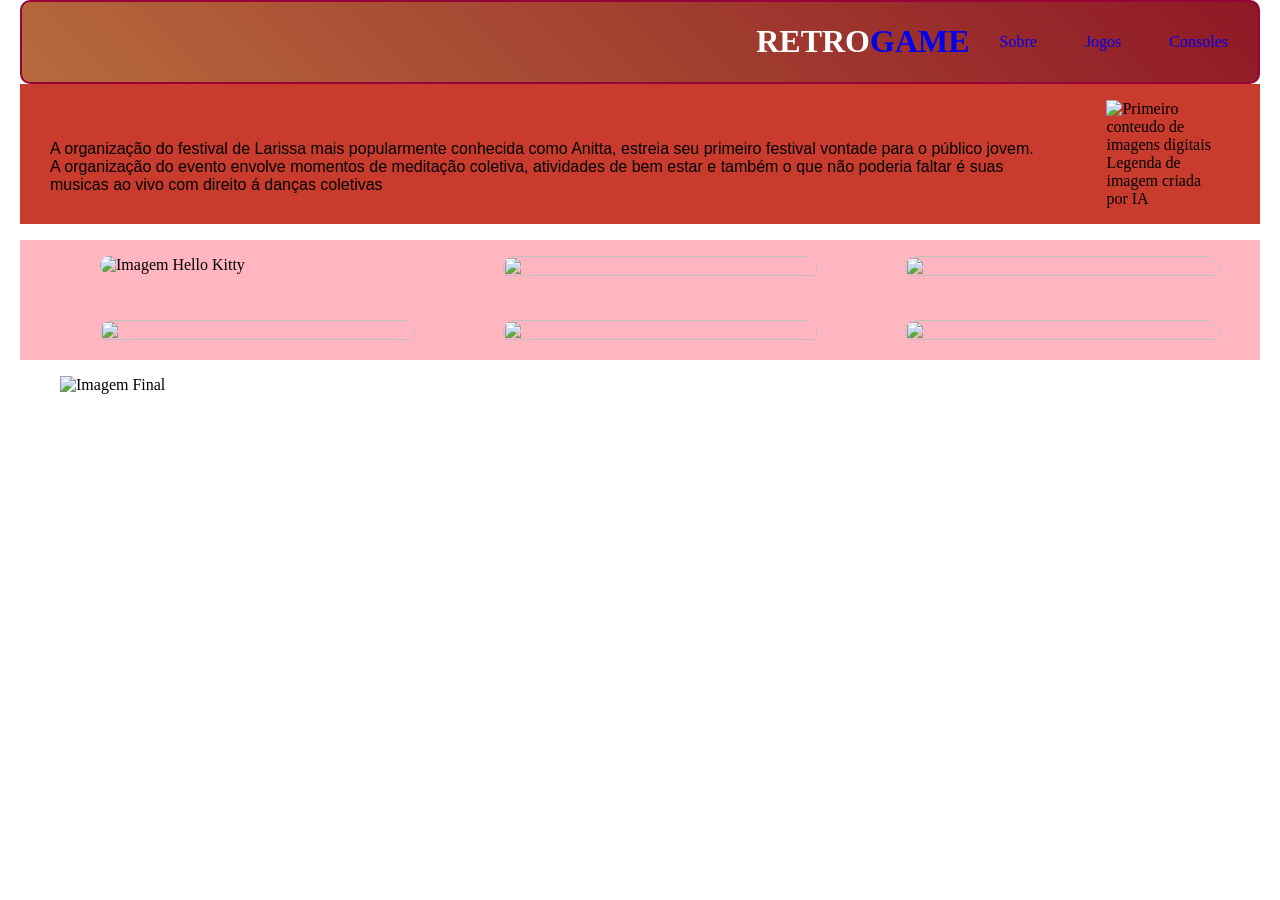
==== RECUPERATIVA2/index.html @ be9fbc3a "TERMINAR 18/11" ====
<!DOCTYPE html>
<html lang="pt-BR">
<head>
    <meta charset="UTF-8">
    <meta name="viewport" content="width=device-width, initial-scale=1.0">
    <link rel="stylesheet" href="style.css">
    <title>Revisão - Recuperativa</title>
</head>
<body>
    <header class="inicio">
        <a href="#marca"><h1><span>RETRO</span>GAME</h1></a>

        <nav>
            <ul class="navegacao">
                <li><a href="#sobre">Sobre</a></li>
                <li><a href="#sobre">Jogos</a></li>
                <li><a href="#sobre">Consoles</a></li>
            </ul>
        </nav>
    </header>

    <main>
        <section class="conteudo-inicial">
            <article class="conteudo-art">
                    A organização do festival de Larissa mais popularmente conhecida como Anitta, estreia seu primeiro festival vontade para o público jovem. A organização do evento envolve momentos de meditação coletiva, atividades de bem estar e também o que não poderia faltar é suas musicas ao vivo com direito á danças coletivas 
            </article>
            <figure class="cartao-img">
                <img src="https://encrypted-tbn0.gstatic.com/images?q=tbn:ANd9GcS4nqORHIUZliCNzB0J3RC5WoJ1DX6-_pxc9H-jq4FIMQ&s=10" alt="Primeiro conteudo de imagens digitais">
                <figcaption>Legenda de imagem criada por IA</figcaption>
            </figure>
        </section>

        <section class="galeria-conteudo">
            <ul class="galeria-img">
                <li>
                    <figure class="gal-img">
                        <img src="https://encrypted-tbn0.gstatic.com/images?q=tbn:ANd9GcRgCqo0Ap0mDTbY1XJaNjXwYuI53mDs-hJkC7ATYZTNmg&s=10" alt="Imagem Hello Kitty">
                        <figcaption>Choka Choka</figcaption>
                    </figure>
                </li>
                <li>
                    <figure class="gal-img">
                        <img src="https://encrypted-tbn0.gstatic.com/images?q=tbn:ANd9GcQb5GXcWqLtjfGMa52NneYJ1kxELrLqZ9QiZZP0nvIlGg&s=10">
                        <figcaption>Bemba</figcaption>
                    </figure>
                </li>
                <li>
                    <figure class="gal-img">
                        <img src="https://encrypted-tbn0.gstatic.com/images?q=tbn:ANd9GcQktlFQnm4ZFXKXRZYwuSEJHfTvch6lCE8RcDwOrI5SDMVjBmaQ909GCS4&s=10">
                        <figcaption>Desgraça</figcaption>
                    </figure>
                </li>
                <li>
                    <figure class="gal-img">
                        <img src="https://encrypted-tbn0.gstatic.com/images?q=tbn:ANd9GcSK9ctKeydx_SqPi0azUpaDbXESBpvuYx9oH-siiTlsWA&s=10">
                        <figcaption>Caminhador</figcaption>
                    </figure>
                </li>
                <li>
                    <figure class="gal-img">
                        <img src="https://encrypted-tbn0.gstatic.com/images?q=tbn:ANd9GcTEebRUC_cFs4L7uqY_gk59LAQe8YeDPaT8JNlhv49i1g&s=10">
                        <figcaption></figcaption>
                    </figure>
                </li>
                <li>
                    <figure class="gal-img">
                        <img src="https://encrypted-tbn0.gstatic.com/images?q=tbn:ANd9GcSPlbp_gExflYjARQGCs2RrRg1UY8K3DRANmlA9BsmuPQ&s=10">
                        <figcaption>Deus existe</figcaption>
                    </figure>
                </li>
            </ul>
        </section>

        <section class="sec-ultimo">
            <figure class="img-ultimo">
                <img src="https://i.pinimg.com/736x/57/b7/dc/57b7dc2e5722f4412220c1d8780fb7b8.jpg" alt="Imagem Final">
            </figure>
        </section>

    </main>

</body>
</html>
---- RECUPERATIVA2/style.css ----
.inicio {
    /* background-color: cadetblue; */
    background-image: linear-gradient(-135deg, #8F1825, #B66A3C);
    display: flex;
    border-radius: 10px; 
    /* border radius deixa borda arredondada */
    border: 2px solid #97023b;
    height: 80 px;
    align-items: center;
    justify-content: flex-end;


}

body {
    box-sizing: border-box;
    /* background-image: linear-gradient(30deg, #4F46E5, #a23de6); */
    font-family: Georgia, 'Times New Roman', Times, serif;
    margin: 0;
    padding: 0 20px;
}

.inicio span {
    color: rgb(255, 255, 255);
    font-family: Georgia, 'Times New Roman', Times, serif;
    font-weight: 700;
    /* font weight muda expessura da letra. max:800 */

}

.inicio a {
    text-decoration: none;
    list-style: none;
}

.navegacao {
     display: flex;
     /* flex-direction: row;  deixa em linhas */
    /* flex-wrap: wrap; quebra linhas */
    text-decoration: none;
    list-style: none;
    gap: 48px;
    margin: 0;
    padding: 30px;
    align-items: flex-start;
    justify-content: space-between;
    align-content: flex-start;
   
}

.conteudo-inicial {
    background-color: #C83B2D;
    display: flex;
}

.conteudo-art {
    font-size: 16px;
    display: flex;
    /* justify-content: flex-end; */
    align-items: flex-end;
    font-family: 'Franklin Gothic Medium', 'Arial Narrow', Arial, sans-serif;
    margin: 20px;
    padding: 10px;
}

img {
    display: block;
    width: 100%;
}

.cartao-img:hover {
    box-shadow: 0 10px 24px -8px rgb(255, 235, 121);
    background-color: rgb(255, 248, 145);
    filter: contrast()(2px);
    /* transform: translateX(120px) rotate(-10deg); */
}

.galeria-conteudo {
    background-color: lightpink;
    padding: 0;
    margin: 0;
}

.galeria-img {
    display: grid;
    /* grid-template-columns: 1fr 1fr 1fr 1fr 1fr 1fr; */
    grid-template-columns: repeat(3, 1fr);
    gap: 8px;
    grid-column: auto;
}

.galeria-img img {
    display: block;
    max-width: 100%;
    height: 50%;
}

.galeria-img , ul {
    text-decoration: none;
    list-style: none;
}

.gal-img {
    position: relative;
    overflow: hidden;
    border-radius: 14px;
    /* height: 500px;
    width: 500px;
    object-fit: contain; */
}

.gal-img figcaption {
    position: absolute;
    inset: auto 0 0 0;
    padding: 14px;
    color: white;
    background-color: #f8ef73;
    transform: translateY(100%);
    transition: transform 0.3s ease;

}

.gal-img:hover figcaption {
    transform: translateY(0);
}

.img-ultimo {
    width: 200px;
    height: 120px;
    object-fit: contain;
    /* contain, fill, scale-down none */
    object-position: center;
    scroll-snap-type: x mandatory;
    scroll-snap-align: center;
}
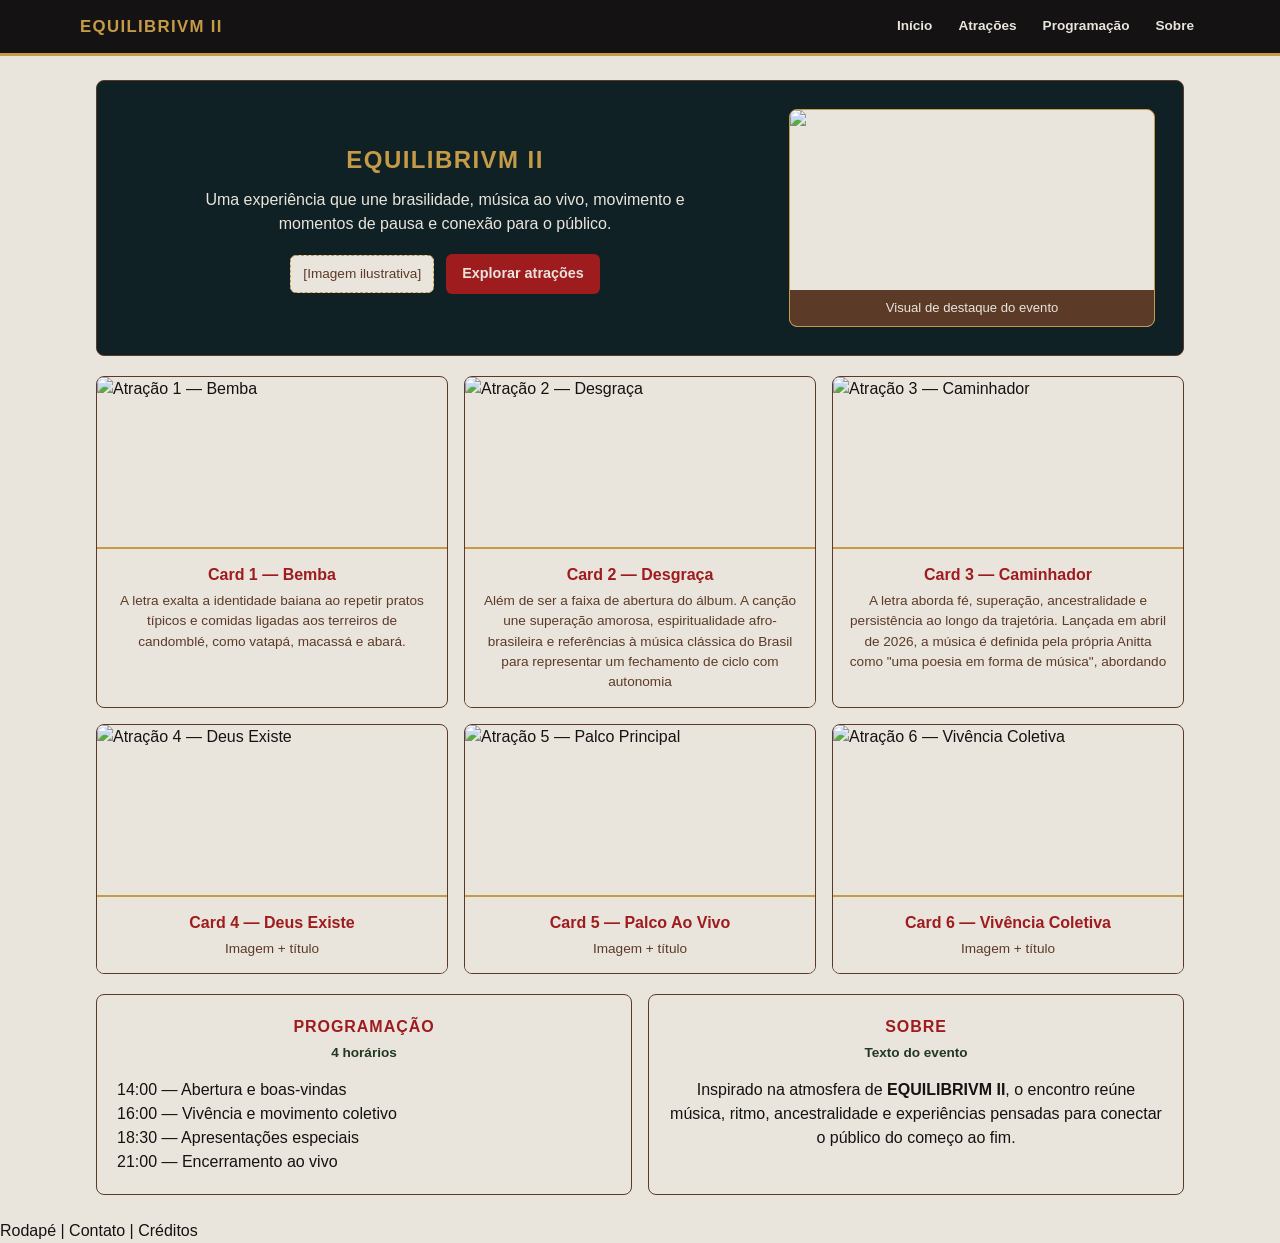
==== commit be855e1e: "Atualizando 24/11/2026" ====
--- a/RECUPERATIVA2/index.html
+++ b/RECUPERATIVA2/index.html
@@ -3,81 +3,143 @@
 <head>
     <meta charset="UTF-8">
     <meta name="viewport" content="width=device-width, initial-scale=1.0">
+    <title>EQUILIBRIVM II — Festival & Experiência</title>
     <link rel="stylesheet" href="style.css">
-    <title>Revisão - Recuperativa</title>
 </head>
 <body>
-    <header class="inicio">
-        <a href="#marca"><h1><span>RETRO</span>GAME</h1></a>
-
-        <nav>
-            <ul class="navegacao">
-                <li><a href="#sobre">Sobre</a></li>
-                <li><a href="#sobre">Jogos</a></li>
-                <li><a href="#sobre">Consoles</a></li>
-            </ul>
-        </nav>
+    <header class="topo">
+        <div class="topo-inner">
+            <a href="#inicio" class="marca">EQUILIBRIVM II</a>
+            <nav aria-label="Navegação principal">
+                <ul class="navegacao">
+                    <li><a href="#inicio">Início</a></li>
+                    <li><a href="#atracoes">Atrações</a></li>
+                    <li><a href="#programacao">Programação</a></li>
+                    <li><a href="#sobre">Sobre</a></li>
+                </ul>
+            </nav>
+        </div>
     </header>
 
-    <main>
-        <section class="conteudo-inicial">
-            <article class="conteudo-art">
-                    A organização do festival de Larissa mais popularmente conhecida como Anitta, estreia seu primeiro festival vontade para o público jovem. A organização do evento envolve momentos de meditação coletiva, atividades de bem estar e também o que não poderia faltar é suas musicas ao vivo com direito á danças coletivas 
-            </article>
-            <figure class="cartao-img">
-                <img src="https://encrypted-tbn0.gstatic.com/images?q=tbn:ANd9GcS4nqORHIUZliCNzB0J3RC5WoJ1DX6-_pxc9H-jq4FIMQ&s=10" alt="Primeiro conteudo de imagens digitais">
-                <figcaption>Legenda de imagem criada por IA</figcaption>
+    <main class="container">
+        <section id="inicio" class="hero">
+            <div class="hero-texto">
+                <h1>EQUILIBRIVM II</h1>
+                <p>
+                    Uma experiência que une brasilidade, música ao vivo, movimento e momentos de pausa e conexão para o público.
+                </p>
+                <div class="hero-acoes">
+                    <span class="tag-ilustracao">[Imagem ilustrativa]</span>
+                    <a href="#atracoes" class="btn-primario">Explorar atrações</a>
+                </div>
+            </div>
+
+            <figure class="hero-midia">
+                <img
+                    src=""
+                    alt="Arte conceitual do evento EQUILIBRIVM II"
+                >
+                <figcaption>Visual de destaque do evento</figcaption>
             </figure>
         </section>
 
-        <section class="galeria-conteudo">
-            <ul class="galeria-img">
-                <li>
-                    <figure class="gal-img">
-                        <img src="https://encrypted-tbn0.gstatic.com/images?q=tbn:ANd9GcRgCqo0Ap0mDTbY1XJaNjXwYuI53mDs-hJkC7ATYZTNmg&s=10" alt="Imagem Hello Kitty">
-                        <figcaption>Choka Choka</figcaption>
-                    </figure>
-                </li>
-                <li>
-                    <figure class="gal-img">
-                        <img src="https://encrypted-tbn0.gstatic.com/images?q=tbn:ANd9GcQb5GXcWqLtjfGMa52NneYJ1kxELrLqZ9QiZZP0nvIlGg&s=10">
-                        <figcaption>Bemba</figcaption>
-                    </figure>
-                </li>
-                <li>
-                    <figure class="gal-img">
-                        <img src="https://encrypted-tbn0.gstatic.com/images?q=tbn:ANd9GcQktlFQnm4ZFXKXRZYwuSEJHfTvch6lCE8RcDwOrI5SDMVjBmaQ909GCS4&s=10">
-                        <figcaption>Desgraça</figcaption>
-                    </figure>
-                </li>
-                <li>
-                    <figure class="gal-img">
-                        <img src="https://encrypted-tbn0.gstatic.com/images?q=tbn:ANd9GcSK9ctKeydx_SqPi0azUpaDbXESBpvuYx9oH-siiTlsWA&s=10">
-                        <figcaption>Caminhador</figcaption>
-                    </figure>
-                </li>
-                <li>
-                    <figure class="gal-img">
-                        <img src="https://encrypted-tbn0.gstatic.com/images?q=tbn:ANd9GcTEebRUC_cFs4L7uqY_gk59LAQe8YeDPaT8JNlhv49i1g&s=10">
-                        <figcaption></figcaption>
-                    </figure>
-                </li>
-                <li>
-                    <figure class="gal-img">
-                        <img src="https://encrypted-tbn0.gstatic.com/images?q=tbn:ANd9GcSPlbp_gExflYjARQGCs2RrRg1UY8K3DRANmlA9BsmuPQ&s=10">
-                        <figcaption>Deus existe</figcaption>
-                    </figure>
-                </li>
-            </ul>
+        <section id="atracoes" class="secao-cards">
+            <div class="grid-cards">
+                <article class="card">
+                    <img
+                        src="https://encrypted-tbn0.gstatic.com/images?q=tbn:ANd9GcQb5GXcWqLtjfGMa52NneYJ1kxELrLqZ9QiZZP0nvIlGg&s=10"
+                        alt="Atração 1 — Bemba"
+                    >
+                    <div class="card-corpo">
+                        <h2>Card 1 — Bemba</h2>
+                        <p>A letra exalta a identidade baiana ao repetir pratos típicos e comidas ligadas aos terreiros de candomblé, como vatapá, macassá e abará.</p>
+                    </div>
+                </article>
+
+                <article class="card">
+                    <img
+                        src="https://encrypted-tbn0.gstatic.com/images?q=tbn:ANd9GcQktlFQnm4ZFXKXRZYwuSEJHfTvch6lCE8RcDwOrI5SDMVjBmaQ909GCS4&s=10"
+                        alt="Atração 2 — Desgraça"
+                    >
+                    <div class="card-corpo">
+                        <h2>Card 2 — Desgraça</h2>
+                        <p>Além de ser a faixa de abertura do álbum. A canção une superação amorosa, espiritualidade afro-brasileira e referências à música clássica do Brasil para representar um fechamento de ciclo com autonomia </p>
+                    </div>
+                </article>
+
+                <article class="card">
+                    <img
+                        src="https://encrypted-tbn0.gstatic.com/images?q=tbn:ANd9GcSK9ctKeydx_SqPi0azUpaDbXESBpvuYx9oH-siiTlsWA&s=10"
+                        alt="Atração 3 — Caminhador"
+                    >
+                    <div class="card-corpo">
+                        <h2>Card 3 — Caminhador</h2>
+                        <p>A letra aborda fé, superação, ancestralidade e persistência ao longo da trajetória.
+                            Lançada em abril de 2026, a música é definida pela própria Anitta como "uma poesia em forma de música", abordando 
+                        </p>
+                    </div>
+                </article>
+
+                <article class="card">
+                    <img
+                        src="https://encrypted-tbn0.gstatic.com/images?q=tbn:ANd9GcSPlbp_gExflYjARQGCs2RrRg1UY8K3DRANmlA9BsmuPQ&s=10"
+                        alt="Atração 4 — Deus Existe"
+                    >
+                    <div class="card-corpo">
+                        <h2>Card 4 — Deus Existe</h2>
+                        <p>Imagem + título</p>
+                    </div>
+                </article>
+
+                <article class="card">
+                    <img
+                        src="g"
+                        alt="Atração 5 — Palco Principal"
+                    >
+                    <div class="card-corpo">
+                        <h2>Card 5 — Palco Ao Vivo</h2>
+                        <p>Imagem + título</p>
+                    </div>
+                </article>
+
+                <article class="card">
+                    <img
+                        src=""
+                        alt="Atração 6 — Vivência Coletiva"
+                    >
+                    <div class="card-corpo">
+                        <h2>Card 6 — Vivência Coletiva</h2>
+                        <p>Imagem + título</p>
+                    </div>
+                </article>
+            </div>
         </section>
 
-        <section class="sec-ultimo">
-            <figure class="img-ultimo">
-                <img src="https://i.pinimg.com/736x/57/b7/dc/57b7dc2e5722f4412220c1d8780fb7b8.jpg" alt="Imagem Final">
-            </figure>
+        <section class="secao-dupla">
+            <div id="programacao" class="painel">
+                <h2>PROGRAMAÇÃO</h2>
+                <p class="subinfo">4 horários</p>
+                <ul class="lista-horarios">
+                    <li><span>14:00</span> — Abertura e boas-vindas</li>
+                    <li><span>16:00</span> — Vivência e movimento coletivo</li>
+                    <li><span>18:30</span> — Apresentações especiais</li>
+                    <li><span>21:00</span> — Encerramento ao vivo</li>
+                </ul>
+            </div>
+
+            <div id="sobre" class="painel">
+                <h2>SOBRE</h2>
+                <p class="subinfo">Texto do evento</p>
+                <p>
+                    Inspirado na atmosfera de <strong>EQUILIBRIVM II</strong>, o encontro reúne música, ritmo,
+                    ancestralidade e experiências pensadas para conectar o público do começo ao fim.
+                </p>
+            </div>
         </section>
-
     </main>
 
+    <footer class="rodape">
+        <p>Rodapé | Contato | Créditos</p>
+    </footer>
 </body>
 </html>
--- a/RECUPERATIVA2/style.css
+++ b/RECUPERATIVA2/style.css
@@ -1,135 +1,247 @@
-.inicio {
-    /* background-color: cadetblue; */
-    background-image: linear-gradient(-135deg, #8F1825, #B66A3C);
-    display: flex;
-    border-radius: 10px; 
-    /* border radius deixa borda arredondada */
-    border: 2px solid #97023b;
-    height: 80 px;
-    align-items: center;
-    justify-content: flex-end;
-
-
+:root {
+    --areia: #EAE5DC;
+    --carmim: #9E1B1E;
+    --barro: #5C3A28;
+    --preto: #141212;
+    --dourado: #C59B47;
+    --magenta: #D83A6F;
+    --folhagem: #213822;
+    --petroleo: #0f2124;
+}
+
+* {
+    box-sizing: border-box;
+    margin: 0;
+    padding: 0;
+}
+
+html {
+    scroll-behavior: smooth;
 }
 
 body {
-    box-sizing: border-box;
-    /* background-image: linear-gradient(30deg, #4F46E5, #a23de6); */
-    font-family: Georgia, 'Times New Roman', Times, serif;
-    margin: 0;
-    padding: 0 20px;
-}
-
-.inicio span {
-    color: rgb(255, 255, 255);
-    font-family: Georgia, 'Times New Roman', Times, serif;
-    font-weight: 700;
-    /* font weight muda expessura da letra. max:800 */
-
-}
-
-.inicio a {
-    text-decoration: none;
-    list-style: none;
-}
-
-.navegacao {
-     display: flex;
-     /* flex-direction: row;  deixa em linhas */
-    /* flex-wrap: wrap; quebra linhas */
-    text-decoration: none;
-    list-style: none;
-    gap: 48px;
-    margin: 0;
-    padding: 30px;
-    align-items: flex-start;
-    justify-content: space-between;
-    align-content: flex-start;
-   
-}
-
-.conteudo-inicial {
-    background-color: #C83B2D;
-    display: flex;
-}
-
-.conteudo-art {
-    font-size: 16px;
-    display: flex;
-    /* justify-content: flex-end; */
-    align-items: flex-end;
-    font-family: 'Franklin Gothic Medium', 'Arial Narrow', Arial, sans-serif;
-    margin: 20px;
-    padding: 10px;
+    background-color: var(--areia);
+    color: var(--preto);
+    font-family: Arial, Helvetica, sans-serif;
+    line-height: 1.5;
 }
 
 img {
     display: block;
     width: 100%;
-}
-
-.cartao-img:hover {
-    box-shadow: 0 10px 24px -8px rgb(255, 235, 121);
-    background-color: rgb(255, 248, 145);
-    filter: contrast()(2px);
-    /* transform: translateX(120px) rotate(-10deg); */
-}
-
-.galeria-conteudo {
-    background-color: lightpink;
-    padding: 0;
-    margin: 0;
-}
-
-.galeria-img {
+    height: 100%;
+    object-fit: cover;
+}
+
+.container {
+    max-width: 1120px;
+    margin: 24px auto;
+    padding: 0 16px;
+    display: flex;
+    flex-direction: column;
+    gap: 20px;
+}
+
+.topo {
+    background-color: var(--preto);
+    color: var(--areia);
+    padding: 14px 20px;
+    border-bottom: 3px solid var(--dourado);
+}
+
+.topo-inner {
+    max-width: 1120px;
+    margin: 0 auto;
+    display: flex;
+    align-items: center;
+    justify-content: space-between;
+    gap: 16px;
+    flex-wrap: wrap;
+}
+
+.marca {
+    color: var(--dourado);
+    text-decoration: none;
+    font-weight: 700;
+    letter-spacing: 0.08em;
+    font-size: 1.05rem;
+}
+
+.navegacao {
+    list-style: none;
+    display: flex;
+    align-items: center;
+    gap: 14px;
+    flex-wrap: wrap;
+    font-size: 0.85rem;
+    font-weight: 700;
+}
+
+.navegacao a {
+    color: var(--areia);
+    text-decoration: none;
+    padding: 4px 6px;
+    border-radius: 4px;
+    transition: color 0.2s ease, background-color 0.2s ease;
+}
+
+.navegacao a:hover {
+    color: var(--preto);
+    background-color: var(--dourado);
+}
+
+.hero {
+    background-color: var(--petroleo);
+    color: var(--areia);
+    border: 1px solid var(--barro);
+    border-radius: 8px;
+    padding: 28px;
     display: grid;
-    /* grid-template-columns: 1fr 1fr 1fr 1fr 1fr 1fr; */
+    grid-template-columns: 1.4fr 0.8fr;
+    gap: 24px;
+    align-items: center;
+}
+
+.hero-texto {
+    text-align: center;
+}
+
+.hero-texto h1 {
+    font-size: 1.5rem;
+    letter-spacing: 0.06em;
+    color: var(--dourado);
+    margin-bottom: 10px;
+}
+
+.hero-texto p {
+    max-width: 540px;
+    margin: 0 auto 18px;
+    color: var(--areia);
+}
+
+.hero-acoes {
+    display: flex;
+    align-items: center;
+    justify-content: center;
+    gap: 12px;
+    flex-wrap: wrap;
+}
+
+.tag-ilustracao {
+    background-color: var(--areia);
+    color: var(--barro);
+    border: 1px dashed var(--dourado);
+    padding: 8px 12px;
+    border-radius: 6px;
+    font-size: 0.85rem;
+}
+
+.btn-primario {
+    background-color: var(--carmim);
+    color: var(--areia);
+    text-decoration: none;
+    padding: 9px 16px;
+    border-radius: 6px;
+    font-size: 0.9rem;
+    font-weight: 700;
+    transition: background-color 0.2s ease, transform 0.2s ease;
+}
+
+.btn-primario:hover {
+    background-color: var(--magenta);
+    transform: translateY(-1px);
+}
+
+.hero-midia {
+    background-color: var(--areia);
+    border: 1px solid var(--dourado);
+    border-radius: 8px;
+    overflow: hidden;
+}
+
+.hero-midia img {
+    height: 180px;
+}
+
+.hero-midia figcaption {
+    padding: 8px 12px;
+    font-size: 0.82rem;
+    text-align: center;
+    background-color: var(--barro);
+    color: var(--areia);
+}
+
+.grid-cards {
+    display: grid;
     grid-template-columns: repeat(3, 1fr);
-    gap: 8px;
-    grid-column: auto;
-}
-
-.galeria-img img {
-    display: block;
-    max-width: 100%;
-    height: 50%;
-}
-
-.galeria-img , ul {
-    text-decoration: none;
+    gap: 16px;
+}
+
+.card {
+    background-color: var(--areia);
+    border: 1px solid var(--barro);
+    border-radius: 8px;
+    overflow: hidden;
+    display: flex;
+    flex-direction: column;
+    transition: transform 0.2s ease, box-shadow 0.2s ease, border-color 0.2s ease;
+}
+
+.card:hover {
+    transform: translateY(-3px);
+    border-color: var(--dourado);
+    box-shadow: 0 8px 20px rgba(20, 18, 18, 0.16);
+}
+
+.card img {
+    height: 170px;
+}
+
+.card-corpo {
+    padding: 14px;
+    text-align: center;
+    background-color: var(--areia);
+    border-top: 2px solid var(--dourado);
+}
+
+.card-corpo h2 {
+    font-size: 1rem;
+    color: var(--carmim);
+    margin-bottom: 4px;
+}
+
+.card-corpo p {
+    font-size: 0.85rem;
+    color: var(--barro);
+}
+
+.secao-dupla {
+    display: grid;
+    grid-template-columns: repeat(2, 1fr);
+    gap: 16px;
+}
+
+.painel {
+    background-color: var(--areia);
+    border: 1px solid var(--barro);
+    border-radius: 8px;
+    padding: 20px;
+    text-align: center;
+}
+
+.painel h2 {
+    font-size: 1rem;
+    letter-spacing: 0.06em;
+    color: var(--carmim);
+}
+
+.subinfo {
+    font-size: 0.85rem;
+    color: var(--folhagem);
+    font-weight: 700;
+    margin: 4px 0 14px;
+}
+
+.lista-horarios {
     list-style: none;
-}
-
-.gal-img {
-    position: relative;
-    overflow: hidden;
-    border-radius: 14px;
-    /* height: 500px;
-    width: 500px;
-    object-fit: contain; */
-}
-
-.gal-img figcaption {
-    position: absolute;
-    inset: auto 0 0 0;
-    padding: 14px;
-    color: white;
-    background-color: #f8ef73;
-    transform: translateY(100%);
-    transition: transform 0.3s ease;
-
-}
-
-.gal-img:hover figcaption {
-    transform: translateY(0);
-}
-
-.img-ultimo {
-    width: 200px;
-    height: 120px;
-    object-fit: contain;
-    /* contain, fill, scale-down none */
-    object-position: center;
-    scroll-snap-type: x mandatory;
-    scroll-snap-align: center;
-}+    text-align: left
